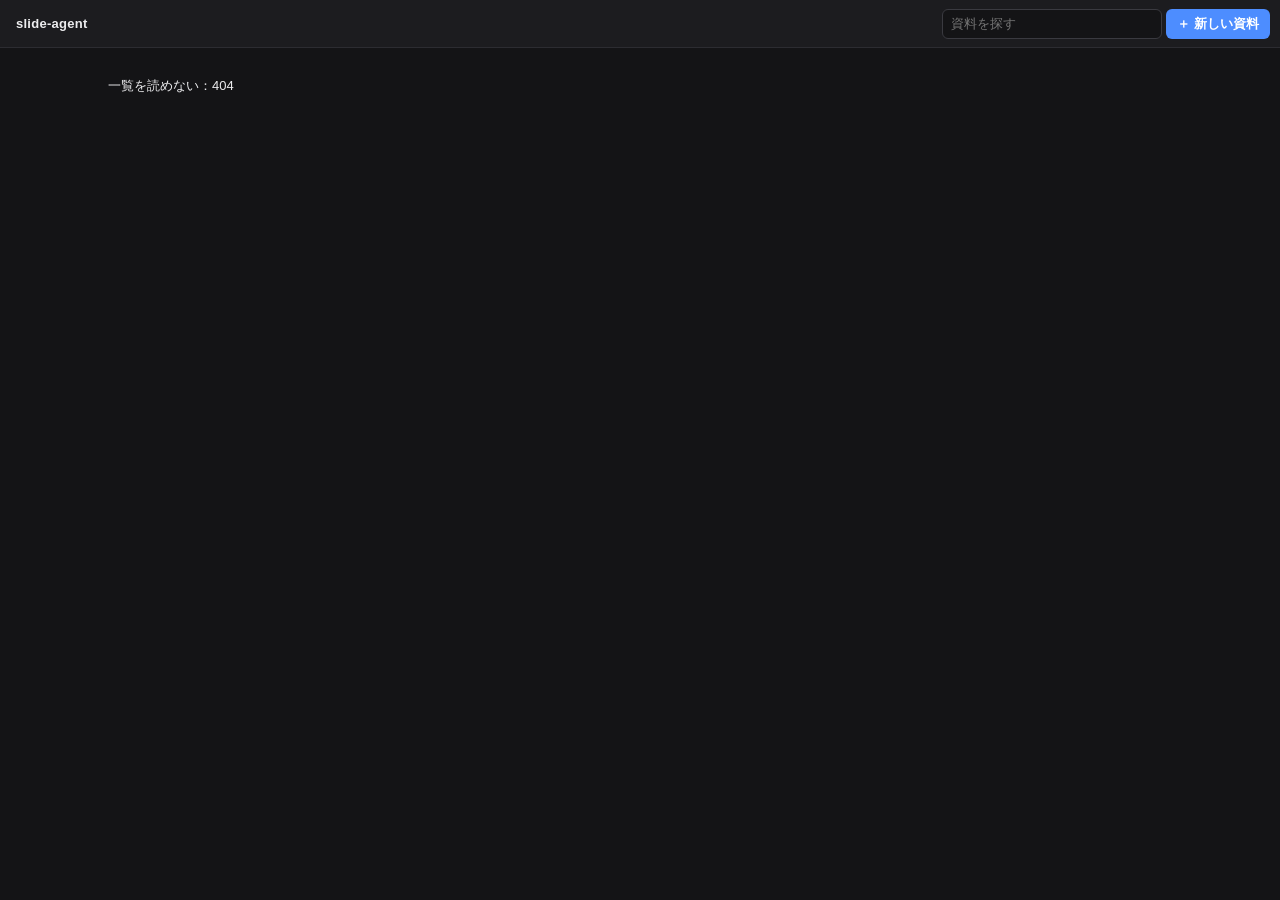
==== editor/index.html @ ec742660 "編集画面を作り直し：上に道具の帯・資料の一覧はホーム画面・右パネルは選んだものだけ - 上の帯：スライド（レイアウトを選んで追加）・挿入・一覧・表示倍率・チェック・発表・書き出し・その他 - 資料の一" ====
<!doctype html>
<html lang="ja">
<head>
<meta charset="utf-8">
<meta name="viewport" content="width=device-width, initial-scale=1">
<title>slide-agent</title>
<link rel="stylesheet" href="/editor/app.css">
</head>
<body class="mode-home">

<!-- 上の帯：左＝資料名と保存状態／中＝編集の道具／右＝確かめる・見せる・書き出す -->
<header id="top">
  <button id="homeBtn" class="brand" title="資料の一覧（⌘O）">slide-agent</button>
  <div class="doc-title doc-only">
    <span id="deckFolder" class="folder"></span>
    <span id="deckName"></span>
    <span id="status" class="status"></span>
  </div>

  <div class="tools doc-only">
    <button id="undoBtn" class="icon" title="元に戻す（⌘Z）" disabled>
      <svg viewBox="0 0 20 20" width="17" height="17"><path d="M7.5 5 3.5 9l4 4M4 9h7.5a4.5 4.5 0 0 1 0 9H9" fill="none" stroke="currentColor" stroke-width="1.6" stroke-linecap="round" stroke-linejoin="round"/></svg>
    </button>
    <button id="redoBtn" class="icon" title="やり直し（⇧⌘Z）" disabled>
      <svg viewBox="0 0 20 20" width="17" height="17"><path d="m12.5 5 4 4-4 4M16 9H8.5a4.5 4.5 0 0 0 0 9H11" fill="none" stroke="currentColor" stroke-width="1.6" stroke-linecap="round" stroke-linejoin="round"/></svg>
    </button>
    <span class="vsep"></span>
    <button id="addSlideBtn" class="tool" data-menu-anchor title="レイアウトを選んでスライドを足す">
      <svg viewBox="0 0 20 20" width="16" height="16"><rect x="2.5" y="4.5" width="15" height="11" rx="1.5" fill="none" stroke="currentColor" stroke-width="1.5"/><path d="M10 7.5v5M7.5 10h5" stroke="currentColor" stroke-width="1.5" stroke-linecap="round"/></svg>
      スライド<span class="caret">▾</span>
    </button>
    <button id="insertBtn" class="tool" data-menu-anchor title="文字・カード・画像などを足す">
      <svg viewBox="0 0 20 20" width="16" height="16"><path d="M10 4v12M4 10h12" stroke="currentColor" stroke-width="1.6" stroke-linecap="round"/></svg>
      挿入<span class="caret">▾</span>
    </button>
    <span class="vsep"></span>
    <button id="viewBtn" class="tool" title="スライド一覧で全体を見る・並べ替える（⌘G）">
      <svg viewBox="0 0 20 20" width="16" height="16"><g fill="none" stroke="currentColor" stroke-width="1.5"><rect x="2.5" y="3.5" width="6.5" height="5.5" rx="1"/><rect x="11" y="3.5" width="6.5" height="5.5" rx="1"/><rect x="2.5" y="11" width="6.5" height="5.5" rx="1"/><rect x="11" y="11" width="6.5" height="5.5" rx="1"/></g></svg>
      一覧
    </button>
    <button id="zoomBtn" class="tool zoom" data-menu-anchor title="表示の大きさ"><span id="zoomLabel">100%</span><span class="caret">▾</span></button>
  </div>

  <div class="grow"></div>

  <div class="tools doc-only">
    <button id="checkBtn" class="tool" title="はみ出し・画像切れ・小さい文字などを調べる">
      チェック<span id="checkBadge" class="badge" hidden></span>
    </button>
    <button id="presentBtn" class="tool" title="このスライドから発表（⌘Enter）／最初から（⇧⌘Enter）">
      <svg viewBox="0 0 20 20" width="14" height="14"><path d="M6 4.5v11l9-5.5z" fill="currentColor"/></svg>
      発表
    </button>
    <button id="exportBtn" class="tool primary" data-menu-anchor>書き出し<span class="caret">▾</span></button>
    <button id="moreBtn" class="icon" data-menu-anchor title="その他">
      <svg viewBox="0 0 20 20" width="18" height="18"><g fill="currentColor"><circle cx="4.5" cy="10" r="1.5"/><circle cx="10" cy="10" r="1.5"/><circle cx="15.5" cy="10" r="1.5"/></g></svg>
    </button>
  </div>
  <div class="tools home-only">
    <input id="homeSearch" type="search" placeholder="資料を探す" autocomplete="off">
    <button id="newDeckBtn" class="tool primary">＋ 新しい資料</button>
  </div>
</header>

<!-- ホーム：資料の一覧 -->
<main id="home">
  <div id="homeBody"></div>
</main>

<!-- 編集画面 -->
<main id="main" hidden>
  <section id="slidesPane" aria-label="スライド">
    <div class="pane-head"><span id="slideCount"></span></div>
    <div id="thumbs" tabindex="0"></div>
  </section>

  <section id="center">
    <div class="crumbs-row">
      <div id="crumbs" class="crumbs"></div>
      <button id="notesToggle" class="ghost small" title="発表者ノートを出す・隠す">ノート</button>
    </div>
    <div id="stage"><div id="frameWrap"><iframe id="frame" title="スライド"></iframe></div></div>
    <div id="notesPane">
      <textarea id="notes" placeholder="このスライドで話すこと（PDF には出ない。PPTX ではノートになる。発表中は N で見られる）"></textarea>
    </div>
  </section>

  <section id="sorter" aria-label="スライド一覧"></section>

  <section id="inspector" aria-label="書式"></section>
</main>

<!-- 発表 -->
<div id="present" hidden>
  <div class="p-main" id="pMain"><div class="p-box" id="pCurBox"><iframe id="pCur" tabindex="-1"></iframe></div></div>
  <div class="p-side">
    <div class="p-label">次のスライド</div>
    <div class="p-next" id="pNextWrap"><div class="p-box" id="pNextBox"><iframe id="pNext" tabindex="-1"></iframe></div><div class="p-end" id="pEnd">おわり</div></div>
    <div class="p-meta"><span id="pCount"></span><span id="pTimer">00:00</span><span id="pClock"></span></div>
    <div class="p-label">ノート</div>
    <div class="p-notes" id="pNotes"></div>
  </div>
  <div class="p-black" id="pBlack"></div>
  <div class="p-hint" id="pHint">← → で移動 ・ N で発表者表示 ・ B で黒い画面 ・ Esc で終わる</div>
</div>

<dialog id="dlg"></dialog>
<input id="filePick" type="file" accept="image/png,image/jpeg,image/gif,image/webp,image/svg+xml" hidden>
<div id="banner" hidden></div>
<div id="toast"></div>

<script type="module" src="/editor/app.js"></script>
</body>
</html>
---- editor/app.css ----
/* slide-agent 編集画面。資料が一番目立つように、画面側は濃いニュートラルグレーで控えめに。 */
:root {
  --bg: #141416;
  --panel: #1c1c1f;
  --panel2: #252529;
  --hover: #2e2e33;
  --line: #2c2c31;
  --line2: #3a3a40;
  --text: #ececee;
  --sub: #a1a1a8;
  --faint: #6e6e76;
  --blue: #4d8dff;
  --blue-soft: rgba(77, 141, 255, .15);
  --blue-text: #cfe0ff;
  --green: #3fb27f;
  --amber: #e2a43b;
  --red: #e5534b;
  --radius: 8px;
  color-scheme: dark;
}
* { box-sizing: border-box; }
[hidden] { display: none !important; }
html, body { height: 100%; }
body {
  margin: 0; background: var(--bg); color: var(--text);
  font: 13px/1.5 -apple-system, BlinkMacSystemFont, "Hiragino Sans", "Helvetica Neue", sans-serif;
  display: flex; flex-direction: column; overflow: hidden;
  -webkit-font-smoothing: antialiased;
}
button, input, textarea, select { font: inherit; color: inherit; }
button {
  background: var(--panel2); border: 1px solid var(--line2); border-radius: 6px;
  padding: 5px 10px; cursor: pointer; transition: background .12s, border-color .12s, color .12s;
}
button:hover:not(:disabled) { background: var(--hover); border-color: #4a4a52; }
button:disabled { opacity: .38; cursor: default; }
button.icon { width: 30px; height: 30px; padding: 0; display: inline-grid; place-items: center; background: none; border-color: transparent; color: var(--sub); }
button.icon:hover:not(:disabled) { background: var(--panel2); border-color: transparent; color: var(--text); }
button.small { font-size: 12px; padding: 3px 8px; }
button.ghost { background: none; border-color: transparent; color: var(--sub); }
button.ghost:hover:not(:disabled) { background: var(--panel2); color: var(--text); border-color: transparent; }
button.primary { background: var(--blue); border-color: var(--blue); color: #fff; font-weight: 600; }
button.primary:hover:not(:disabled) { background: #659dff; border-color: #659dff; }
button.danger:hover:not(:disabled) { color: #ffb3ae; border-color: #7a3631; background: #3a2222; }
button.on { background: var(--blue-soft); border-color: var(--blue); color: var(--blue-text); }
input, textarea, select {
  background: var(--bg); border: 1px solid var(--line2); border-radius: 6px; padding: 6px 8px; outline: none;
}
input:focus, textarea:focus, select:focus { border-color: var(--blue); }
kbd { font-family: inherit; font-size: 11px; background: var(--panel2); border: 1px solid var(--line2); border-radius: 4px; padding: 0 5px; color: var(--sub); }

/* ---- 上の帯 ---- */
#top {
  height: 48px; flex: none; display: flex; align-items: center; gap: 10px; padding: 0 10px 0 8px;
  border-bottom: 1px solid var(--line); background: var(--panel); position: relative; z-index: 20;
}
.brand { background: none; border: none; font-weight: 700; letter-spacing: .02em; padding: 6px 8px; color: var(--text); }
.brand:hover:not(:disabled) { background: var(--panel2); border: none; }
.doc-title { display: flex; align-items: baseline; gap: 6px; min-width: 0; max-width: 34vw; }
.doc-title .folder { color: var(--faint); white-space: nowrap; overflow: hidden; text-overflow: ellipsis; flex: 0 1 auto; }
.doc-title .folder:not(:empty)::after { content: " /"; }
#deckName { font-weight: 600; font-size: 14px; white-space: nowrap; overflow: hidden; text-overflow: ellipsis; }
.status { font-size: 12px; color: var(--faint); white-space: nowrap; margin-left: 6px; }
.status::before { content: "●"; margin-right: 4px; font-size: 8px; vertical-align: 1px; }
.status.saved::before { color: var(--green); }
.status.dirty::before { color: var(--amber); }
.status.saving::before { color: var(--blue); }
.status.error { color: #ffb3ae; }
.status.error::before { color: var(--red); }
.status:empty::before { content: none; }
.grow { flex: 1; }
.tools { display: flex; align-items: center; gap: 4px; }
.vsep { width: 1px; height: 20px; background: var(--line2); margin: 0 4px; }
button.tool { display: inline-flex; align-items: center; gap: 6px; height: 30px; padding: 0 10px; background: none; border-color: transparent; color: var(--sub); }
button.tool:hover:not(:disabled), button.tool.open { background: var(--panel2); color: var(--text); border-color: transparent; }
button.tool.primary { background: var(--blue); color: #fff; }
button.tool.primary:hover:not(:disabled), button.tool.primary.open { background: #659dff; color: #fff; }
button.tool.on { background: var(--blue-soft); color: var(--blue-text); }
.caret { font-size: 9px; opacity: .7; margin-left: -1px; }
.zoom { font-variant-numeric: tabular-nums; min-width: 66px; justify-content: space-between; }
.badge { min-width: 18px; height: 18px; border-radius: 9px; padding: 0 5px; font-size: 11px; font-weight: 700; display: inline-grid; place-items: center; background: var(--green); color: #08130e; }
.badge.warn { background: var(--amber); color: #1e1606; }
.badge.err { background: var(--red); color: #fff; }
#homeSearch { width: 220px; height: 30px; }

body.mode-home .doc-only { display: none !important; }
body:not(.mode-home) .home-only { display: none !important; }

/* ---- メニュー（上の帯・右クリック） ---- */
.menu {
  position: fixed; z-index: 60; min-width: 200px; max-height: calc(100vh - 70px); overflow: auto;
  background: #222226; border: 1px solid var(--line2); border-radius: 10px; padding: 5px;
  box-shadow: 0 14px 40px rgba(0,0,0,.5);
}
.menu-item {
  display: flex; align-items: center; gap: 18px; width: 100%; text-align: left;
  background: none; border: none; border-radius: 6px; padding: 6px 10px; color: var(--text);
}
.menu-item:hover:not(:disabled) { background: var(--blue); border: none; color: #fff; }
.menu-item.on::before { content: "✓"; margin-left: -4px; width: 10px; }
.mi-label { flex: 1; }
.mi-hint { color: var(--faint); font-size: 12px; }
.menu-item:hover .mi-hint { color: rgba(255,255,255,.8); }
.menu-sep { height: 1px; background: var(--line2); margin: 5px 4px; }
.menu-head { font-size: 11px; color: var(--faint); padding: 6px 10px 3px; letter-spacing: .06em; }
.menu.layouts { display: grid; grid-template-columns: repeat(3, 156px); gap: 6px; padding: 10px; }
.menu.layouts .menu-head { grid-column: 1 / -1; padding: 0 2px 2px; }
.layout-item { background: none; border: 1px solid transparent; border-radius: 8px; padding: 5px; display: flex; flex-direction: column; gap: 5px; align-items: stretch; color: var(--sub); font-size: 12px; }
.layout-item:hover { background: var(--panel2) !important; border-color: var(--blue) !important; color: var(--text); }
.layout-item .lt { width: 144px; height: 81px; border-radius: 4px; overflow: hidden; position: relative; outline: 1px solid var(--line2); background: #fff; }
.layout-item .lt iframe { width: 1280px; height: 720px; border: 0; transform: scale(.1125); transform-origin: 0 0; pointer-events: none; }

/* ---- ホーム ---- */
#home { flex: 1; overflow: auto; }
#homeBody { max-width: 1120px; margin: 0 auto; padding: 28px 28px 60px; }
.home-sec { margin-bottom: 30px; }
.home-sec h3 { font-size: 13px; font-weight: 600; color: var(--sub); margin: 0 0 12px; letter-spacing: .04em; }
.home-grid { display: grid; grid-template-columns: repeat(auto-fill, minmax(220px, 1fr)); gap: 18px; }
.deck-card { display: flex; flex-direction: column; gap: 8px; background: none; border: none; padding: 0; text-align: left; border-radius: 10px; }
.deck-card:hover:not(:disabled) { background: none; border: none; }
.deck-card .dthumb { aspect-ratio: 16 / 9; border-radius: 8px; overflow: hidden; position: relative; background: var(--panel2); outline: 1px solid var(--line2); transition: outline-color .12s, transform .12s; }
.deck-card:hover .dthumb { outline: 2px solid var(--blue); }
.deck-card .dthumb iframe { position: absolute; left: 0; top: 0; width: 1280px; height: 720px; border: 0; transform-origin: 0 0; pointer-events: none; opacity: 0; transition: opacity .2s; }
.deck-card .dthumb iframe.ready { opacity: 1; }
.deck-card .dname { font-weight: 600; white-space: nowrap; overflow: hidden; text-overflow: ellipsis; padding: 0 2px; }
.deck-card .dmeta { color: var(--faint); font-size: 12px; margin-top: -6px; padding: 0 2px; }
.home-empty { text-align: center; color: var(--sub); padding: 80px 0; }
.home-empty p { margin: 0 0 14px; }

/* ---- メイン ---- */
#main { flex: 1; min-height: 0; display: grid; grid-template-columns: 188px 1fr 268px; }
#main[hidden] { display: none; }
body.view-grid #main { grid-template-columns: 1fr; }
body.view-grid #slidesPane, body.view-grid #center, body.view-grid #inspector { display: none; }
body:not(.view-grid) #sorter { display: none; }
body.view-grid #zoomBtn { visibility: hidden; }

#slidesPane { border-right: 1px solid var(--line); display: flex; flex-direction: column; min-height: 0; background: var(--panel); }
.pane-head { display: flex; align-items: center; justify-content: space-between; padding: 9px 12px 5px; color: var(--faint); font-size: 12px; }
#thumbs { flex: 1; overflow: auto; padding: 4px 10px 16px 4px; display: flex; flex-direction: column; gap: 10px; outline: none; }
.thumb { display: flex; gap: 5px; align-items: flex-start; cursor: pointer; }
.thumb .num { width: 18px; text-align: right; color: var(--faint); font-size: 11px; padding-top: 2px; font-variant-numeric: tabular-nums; flex: none; }
.thumb .box {
  width: 152px; height: 85.5px; border-radius: 4px; overflow: hidden; position: relative; flex: none;
  outline: 1px solid var(--line2); background: #fff;
}
.thumb .box iframe { width: 1280px; height: 720px; border: 0; transform: scale(.11875); transform-origin: 0 0; pointer-events: none; }
.thumb:hover .box { outline-color: #5a5a62; }
.thumb.current .box { outline: 2px solid var(--blue); }
#thumbs:focus .thumb.current .box { outline: 3px solid var(--blue); }
.thumb.current .num { color: var(--blue); font-weight: 700; }
.thumb.drop-before .box { box-shadow: 0 -6px 0 -3px var(--blue); }
.thumb.drop-after .box { box-shadow: 0 6px 0 -3px var(--blue); }
.thumb.dragging { opacity: .35; }
.thumb .dot { position: absolute; right: 4px; top: 4px; width: 9px; height: 9px; border-radius: 50%; box-shadow: 0 0 0 2px #fff; }
.thumb .dot.err { background: var(--red); }
.thumb .dot.warn { background: var(--amber); }

/* 一覧表示 */
#sorter { overflow: auto; padding: 24px 28px 60px; display: grid; grid-template-columns: repeat(auto-fill, 250px); gap: 22px 18px; align-content: start; justify-content: center; }
#sorter .thumb { flex-direction: column-reverse; gap: 6px; align-items: center; }
#sorter .thumb .box { width: 240px; height: 135px; }
#sorter .thumb .box iframe { transform: scale(.1875); }
#sorter .thumb .num { width: auto; padding: 0; }
#sorter .thumb.drop-before .box { box-shadow: -7px 0 0 -3px var(--blue); }
#sorter .thumb.drop-after .box { box-shadow: 7px 0 0 -3px var(--blue); }

#center { display: flex; flex-direction: column; min-width: 0; min-height: 0; }
.crumbs-row { height: 34px; flex: none; display: flex; align-items: center; padding: 0 8px 0 10px; gap: 8px; }
.crumbs { flex: 1; display: flex; align-items: center; gap: 2px; color: var(--faint); font-size: 12px; overflow: hidden; white-space: nowrap; min-width: 0; }
.crumbs button { background: none; border: none; padding: 2px 6px; color: var(--sub); border-radius: 4px; }
.crumbs button:hover { background: var(--panel2); color: var(--text); }
.crumbs button.last { color: var(--blue-text); background: var(--blue-soft); }
.crumbs .sep { color: var(--faint); }
.crumbs .hint { color: var(--faint); padding-left: 4px; }
#notesToggle.on { color: var(--blue-text); }
#stage { flex: 1; min-height: 0; display: flex; overflow: auto; padding: 8px 24px 24px; }
#frameWrap { position: relative; margin: auto; flex: none; box-shadow: 0 10px 40px rgba(0,0,0,.5); background: #fff; }
#stage.drop #frameWrap { outline: 3px dashed var(--blue); outline-offset: 6px; }
#frame { position: absolute; left: 0; top: 0; width: 1280px; height: 720px; border: 0; transform-origin: 0 0; background: transparent; }
#notesPane { flex: none; padding: 0 14px 12px; }
#notes { width: 100%; height: 72px; resize: vertical; display: block; background: var(--panel); }
body.notes-off #notesPane { display: none; }

/* ---- 右パネル（選んだものに合わせて中身が変わる） ---- */
#inspector { border-left: 1px solid var(--line); background: var(--panel); overflow: auto; padding-bottom: 24px; }
.ins-head { padding: 14px 14px 10px; border-bottom: 1px solid var(--line); }
.ins-title { font-size: 14px; font-weight: 600; display: flex; align-items: baseline; justify-content: space-between; gap: 8px; }
.ins-title .what { font-size: 12px; color: var(--faint); font-weight: 400; }
.ins-actions { display: flex; gap: 4px; margin-top: 10px; }
.ins-actions button { flex: 1; font-size: 12px; padding: 4px 0; }
.sec { padding: 13px 14px 6px; border-bottom: 1px solid var(--line); }
.sec h4 { margin: 0 0 10px; font-size: 11px; font-weight: 600; letter-spacing: .08em; color: var(--faint); }
.field { display: grid; grid-template-columns: 50px 1fr; align-items: center; gap: 8px; margin-bottom: 10px; }
.field > label { color: var(--sub); font-size: 12px; }
.swatches { display: flex; flex-wrap: wrap; gap: 5px; align-items: center; }
.sw { width: 20px; height: 20px; border-radius: 50%; padding: 0; border: 1px solid rgba(255,255,255,.2); }
.sw:hover:not(:disabled) { border-color: #fff; }
.sw.on { outline: 2px solid var(--blue); outline-offset: 2px; }
.sw.clear { background: none; border-style: dashed; color: var(--faint); font-size: 11px; line-height: 1; }
.seg { display: inline-flex; border: 1px solid var(--line2); border-radius: 6px; overflow: hidden; }
.seg button { border: none; border-radius: 0; background: none; padding: 4px 10px; font-size: 12px; color: var(--sub); }
.seg button + button { border-left: 1px solid var(--line2); }
.seg button.on { background: var(--blue-soft); color: var(--blue-text); }
.num-in { display: flex; gap: 4px; align-items: center; }
.num-in input { width: 56px; text-align: right; padding: 4px 6px; }
.num-in button { width: 26px; height: 26px; padding: 0; }
.link { background: none; border: none; color: var(--faint); font-size: 11px; padding: 2px 4px; }
.link:hover:not(:disabled) { color: var(--text); background: none; border: none; }
.fmt { display: flex; gap: 6px; margin-bottom: 8px; }
.fmt button { flex: 1; }
.fmt b { font-weight: 800; }
.muted-note { color: var(--faint); font-size: 12px; margin: 0 0 10px; line-height: 1.7; }
.issues { list-style: none; margin: 0 0 10px; padding: 0; display: flex; flex-direction: column; gap: 6px; }
.issues li { font-size: 12px; line-height: 1.5; padding-left: 16px; position: relative; color: var(--sub); }
.issues li::before { position: absolute; left: 0; top: 0; }
.issues li.error::before { content: "✖"; color: var(--red); }
.issues li.warn::before { content: "△"; color: var(--amber); }
.issues .where { color: var(--faint); display: block; word-break: break-all; }

/* チェック結果（メニューの中） */
.check-pop { width: 380px; padding: 6px; }
.check-pop .menu-head { display: flex; justify-content: space-between; }
.check-item { display: block; width: 100%; text-align: left; background: none; border: none; border-radius: 6px; padding: 6px 8px 6px 26px; position: relative; color: var(--text); }
.check-item:hover:not(:disabled) { background: var(--panel2); border: none; }
.check-item::before { position: absolute; left: 8px; top: 6px; }
.check-item.error::before { content: "✖"; color: var(--red); }
.check-item.warn::before { content: "△"; color: var(--amber); }
.check-item .where { display: block; color: var(--faint); font-size: 12px; word-break: break-all; }
.check-ok { padding: 14px 10px; color: var(--sub); }

/* ---- ダイアログ ---- */
dialog {
  background: var(--panel); color: var(--text); border: 1px solid var(--line2); border-radius: 12px; padding: 0;
  width: min(560px, 92vw); box-shadow: 0 20px 60px rgba(0,0,0,.6);
}
dialog.wide { width: min(860px, 94vw); }
dialog::backdrop { background: rgba(0,0,0,.45); }
.dlg-head { padding: 16px 18px 4px; font-size: 15px; font-weight: 600; }
.dlg-sub { padding: 0 18px; color: var(--faint); font-size: 12px; margin: 4px 0 0; line-height: 1.6; }
.dlg-body { padding: 14px 18px; max-height: 66vh; overflow: auto; }
.dlg-foot { padding: 12px 18px 16px; display: flex; justify-content: flex-end; gap: 8px; border-top: 1px solid var(--line); }
.dlg-body textarea.code { width: 100%; height: 50vh; font: 12px/1.6 ui-monospace, Menlo, monospace; resize: vertical; tab-size: 2; }
.dlg-body .form { display: grid; grid-template-columns: 80px 1fr; gap: 10px; align-items: center; }
.dlg-err { color: #ffb3ae; font-size: 12px; margin-right: auto; align-self: center; }
.var-row { display: grid; grid-template-columns: 26px 1fr 96px; gap: 10px; align-items: center; margin-bottom: 8px; }
.var-row input[type=color] { width: 26px; height: 26px; padding: 0; border: 1px solid rgba(255,255,255,.2); border-radius: 50%; overflow: hidden; background: none; cursor: pointer; }
.var-row input[type=color]::-webkit-color-swatch-wrapper { padding: 0; }
.var-row input[type=color]::-webkit-color-swatch { border: none; border-radius: 50%; }
.var-row .vname { font-size: 13px; }
.var-row .vname small { color: var(--faint); margin-left: 6px; font-family: ui-monospace, Menlo, monospace; font-size: 11px; }
.var-row input[type=text] { font-family: ui-monospace, Menlo, monospace; font-size: 12px; padding: 4px 6px; }
.keys { display: grid; grid-template-columns: 1fr 1fr; gap: 4px 28px; }
.keys h5 { grid-column: 1 / -1; margin: 12px 0 4px; font-size: 11px; color: var(--faint); letter-spacing: .08em; }
.keys h5:first-child { margin-top: 0; }
.keys div { display: flex; justify-content: space-between; gap: 10px; padding: 3px 0; border-bottom: 1px solid var(--line); }
.keys div span:last-child { color: var(--sub); white-space: nowrap; }

/* ---- 発表 ---- */
#present { position: fixed; inset: 0; z-index: 100; background: #000; display: grid; grid-template-columns: 1fr; cursor: none; }
#present.presenter { grid-template-columns: 1fr 360px; background: #111; cursor: default; }
.p-main { position: relative; display: grid; place-items: center; overflow: hidden; }
#present.presenter .p-main { padding: 28px; }
.p-box { position: relative; overflow: hidden; background: #000; }
.p-box iframe { position: absolute; left: 0; top: 0; width: 1280px; height: 720px; border: 0; transform-origin: 0 0; pointer-events: none; }
.p-side { display: none; }
#present.presenter .p-side { display: flex; flex-direction: column; gap: 10px; padding: 28px 28px 28px 0; min-height: 0; color: #ddd; }
.p-label { font-size: 11px; color: #888; letter-spacing: .08em; }
.p-next { position: relative; width: 332px; height: 186.75px; background: #000; outline: 1px solid #333; }
.p-end { position: absolute; inset: 0; display: grid; place-items: center; color: #777; }
.p-meta { display: flex; justify-content: space-between; font-variant-numeric: tabular-nums; font-size: 15px; padding: 6px 0 10px; border-bottom: 1px solid #2a2a2a; }
#pTimer { font-size: 22px; font-weight: 600; color: #fff; }
.p-notes { flex: 1; overflow: auto; font-size: 18px; line-height: 1.7; white-space: pre-wrap; color: #eee; }
.p-notes:empty::before { content: "（ノートなし）"; color: #666; }
.p-black { position: absolute; inset: 0; background: #000; display: none; z-index: 2; }
#present.black .p-black { display: block; }
.p-hint { position: absolute; left: 50%; bottom: 18px; transform: translateX(-50%); background: rgba(30,30,30,.85); color: #ddd; padding: 7px 14px; border-radius: 8px; font-size: 12px; transition: opacity .6s; z-index: 3; pointer-events: none; }
.p-hint.gone { opacity: 0; }

/* ---- お知らせ ---- */
#banner {
  position: fixed; z-index: 40; top: 58px; left: 50%; transform: translateX(-50%);
  background: #2b2416; border: 1px solid #6b5426; color: #f3dfb4; border-radius: 10px;
  padding: 10px 12px 10px 16px; display: flex; gap: 10px; align-items: center; box-shadow: 0 10px 30px rgba(0,0,0,.4);
}
#banner[hidden] { display: none; }
#toast {
  position: fixed; z-index: 50; bottom: 22px; left: 50%; transform: translate(-50%, 20px);
  background: #2c2c31; border: 1px solid var(--line2); border-radius: 10px; padding: 9px 14px;
  display: flex; align-items: center; gap: 10px; box-shadow: 0 10px 30px rgba(0,0,0,.4);
  opacity: 0; pointer-events: none; transition: opacity .2s, transform .2s; max-width: 80vw;
}
#toast.show { opacity: 1; transform: translate(-50%, 0); pointer-events: auto; }
#toast .sub { color: var(--faint); font-size: 12px; }
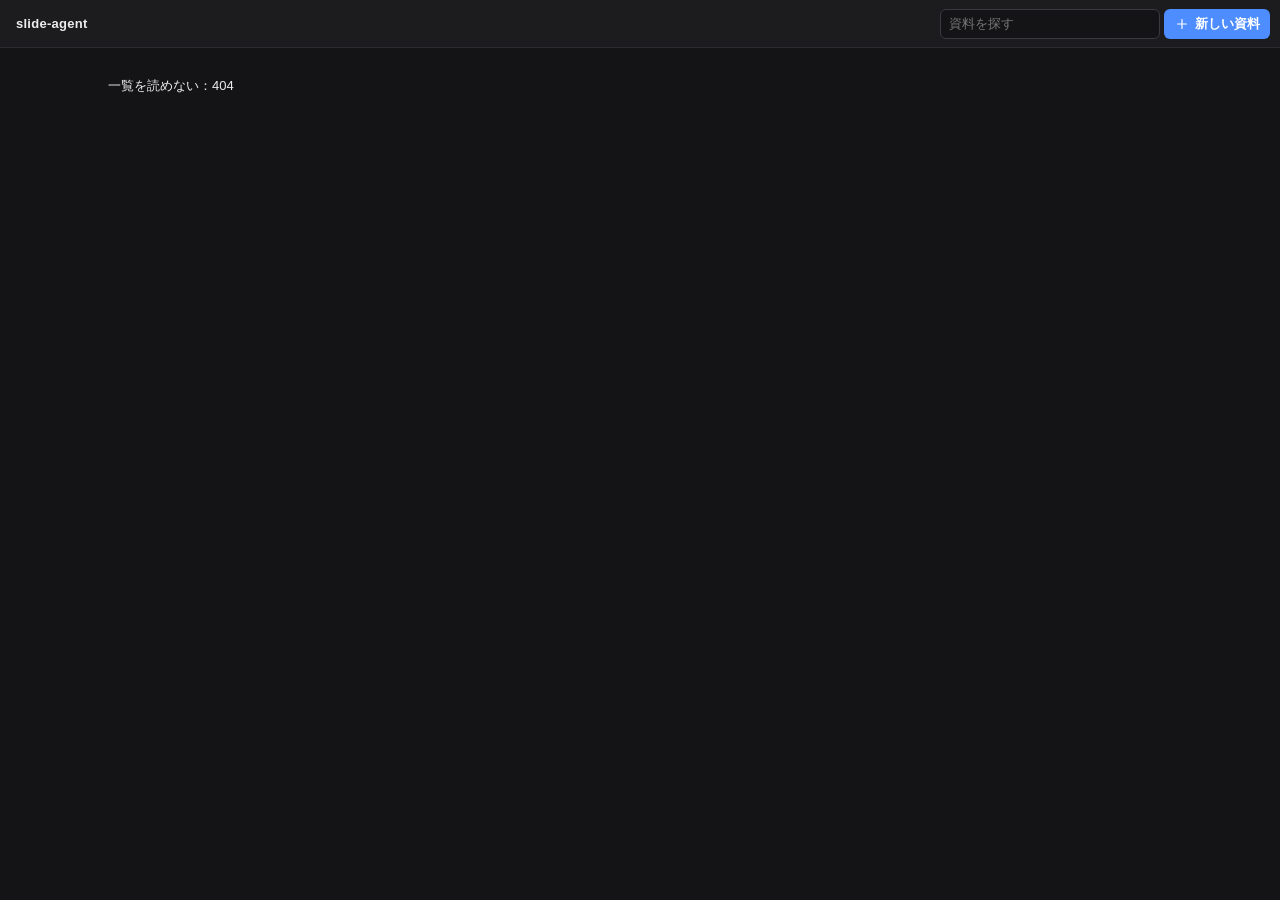
==== commit 864f38ea: "編集画面を整理：スライド操作を左の列、部品の操作を右パネルに集める - 左の列の上に「3 / 7・＋・複製・削除」だけを置く（＋はレイアウトを選ぶ） - 上の帯の「スライド▾」「挿入▾」を「文字▾・カ" ====
--- a/editor/index.html
+++ b/editor/index.html
@@ -8,57 +8,40 @@
 </head>
 <body class="mode-home">
 
-<!-- 上の帯：左＝資料名と保存状態／中＝編集の道具／右＝確かめる・見せる・書き出す -->
+<!-- 上の帯：左＝資料名と保存状態／中央＝編集の道具／右＝確かめる・見せる・書き出す。アイコンは app.js の ICONS から入る -->
 <header id="top">
-  <button id="homeBtn" class="brand" title="資料の一覧（⌘O）">slide-agent</button>
-  <div class="doc-title doc-only">
-    <span id="deckFolder" class="folder"></span>
-    <span id="deckName"></span>
-    <span id="status" class="status"></span>
+  <div class="top-left">
+    <button id="homeBtn" class="brand" title="資料の一覧（⌘O）">slide-agent</button>
+    <div class="doc-title doc-only">
+      <span id="deckFolder" class="folder"></span>
+      <span id="deckName"></span>
+      <span id="status" class="status"></span>
+    </div>
   </div>
 
-  <div class="tools doc-only">
-    <button id="undoBtn" class="icon" title="元に戻す（⌘Z）" disabled>
-      <svg viewBox="0 0 20 20" width="17" height="17"><path d="M7.5 5 3.5 9l4 4M4 9h7.5a4.5 4.5 0 0 1 0 9H9" fill="none" stroke="currentColor" stroke-width="1.6" stroke-linecap="round" stroke-linejoin="round"/></svg>
-    </button>
-    <button id="redoBtn" class="icon" title="やり直し（⇧⌘Z）" disabled>
-      <svg viewBox="0 0 20 20" width="17" height="17"><path d="m12.5 5 4 4-4 4M16 9H8.5a4.5 4.5 0 0 0 0 9H11" fill="none" stroke="currentColor" stroke-width="1.6" stroke-linecap="round" stroke-linejoin="round"/></svg>
-    </button>
+  <div class="tools top-center doc-only">
+    <button id="undoBtn" class="icon" data-icon="undo" title="元に戻す（⌘Z）" disabled></button>
+    <button id="redoBtn" class="icon" data-icon="redo" title="やり直し（⇧⌘Z）" disabled></button>
     <span class="vsep"></span>
-    <button id="addSlideBtn" class="tool" data-menu-anchor title="レイアウトを選んでスライドを足す">
-      <svg viewBox="0 0 20 20" width="16" height="16"><rect x="2.5" y="4.5" width="15" height="11" rx="1.5" fill="none" stroke="currentColor" stroke-width="1.5"/><path d="M10 7.5v5M7.5 10h5" stroke="currentColor" stroke-width="1.5" stroke-linecap="round"/></svg>
-      スライド<span class="caret">▾</span>
-    </button>
-    <button id="insertBtn" class="tool" data-menu-anchor title="文字・カード・画像などを足す">
-      <svg viewBox="0 0 20 20" width="16" height="16"><path d="M10 4v12M4 10h12" stroke="currentColor" stroke-width="1.6" stroke-linecap="round"/></svg>
-      挿入<span class="caret">▾</span>
-    </button>
+    <button id="textBtn" class="tool has-menu" data-icon="text" title="見出し・本文・箇条書きなどを足す">文字</button>
+    <button id="blockBtn" class="tool has-menu" data-icon="card" title="カード・数字などを足す">カード</button>
+    <button id="imageBtn" class="tool" data-icon="image" title="画像を足す（ドラッグ・⌘V でも置ける）">画像</button>
     <span class="vsep"></span>
-    <button id="viewBtn" class="tool" title="スライド一覧で全体を見る・並べ替える（⌘G）">
-      <svg viewBox="0 0 20 20" width="16" height="16"><g fill="none" stroke="currentColor" stroke-width="1.5"><rect x="2.5" y="3.5" width="6.5" height="5.5" rx="1"/><rect x="11" y="3.5" width="6.5" height="5.5" rx="1"/><rect x="2.5" y="11" width="6.5" height="5.5" rx="1"/><rect x="11" y="11" width="6.5" height="5.5" rx="1"/></g></svg>
-      一覧
-    </button>
-    <button id="zoomBtn" class="tool zoom" data-menu-anchor title="表示の大きさ"><span id="zoomLabel">100%</span><span class="caret">▾</span></button>
+    <button id="viewBtn" class="tool" data-icon="grid" title="スライド一覧で全体を見る・並べ替える（⌘G）">一覧</button>
+    <button id="zoomBtn" class="tool zoom has-menu" title="表示の大きさ"><span id="zoomLabel">100%</span></button>
   </div>
 
-  <div class="grow"></div>
-
-  <div class="tools doc-only">
-    <button id="checkBtn" class="tool" title="はみ出し・画像切れ・小さい文字などを調べる">
-      チェック<span id="checkBadge" class="badge" hidden></span>
-    </button>
-    <button id="presentBtn" class="tool" title="このスライドから発表（⌘Enter）／最初から（⇧⌘Enter）">
-      <svg viewBox="0 0 20 20" width="14" height="14"><path d="M6 4.5v11l9-5.5z" fill="currentColor"/></svg>
-      発表
-    </button>
-    <button id="exportBtn" class="tool primary" data-menu-anchor>書き出し<span class="caret">▾</span></button>
-    <button id="moreBtn" class="icon" data-menu-anchor title="その他">
-      <svg viewBox="0 0 20 20" width="18" height="18"><g fill="currentColor"><circle cx="4.5" cy="10" r="1.5"/><circle cx="10" cy="10" r="1.5"/><circle cx="15.5" cy="10" r="1.5"/></g></svg>
-    </button>
-  </div>
-  <div class="tools home-only">
-    <input id="homeSearch" type="search" placeholder="資料を探す" autocomplete="off">
-    <button id="newDeckBtn" class="tool primary">＋ 新しい資料</button>
+  <div class="top-right">
+    <div class="tools doc-only">
+      <button id="checkBtn" class="tool" title="はみ出し・画像切れ・小さい文字などを調べる">チェック<span id="checkBadge" class="badge" hidden></span></button>
+      <button id="presentBtn" class="tool" data-icon="play" title="このスライドから発表（⌘Enter）／最初から（⇧⌘Enter）">発表</button>
+      <button id="exportBtn" class="tool primary has-menu">書き出し</button>
+      <button id="moreBtn" class="icon" data-icon="more" title="その他"></button>
+    </div>
+    <div class="tools home-only">
+      <input id="homeSearch" type="search" placeholder="資料を探す" autocomplete="off">
+      <button id="newDeckBtn" class="tool primary" data-icon="plus">新しい資料</button>
+    </div>
   </div>
 </header>
 
@@ -70,18 +53,19 @@
 <!-- 編集画面 -->
 <main id="main" hidden>
   <section id="slidesPane" aria-label="スライド">
-    <div class="pane-head"><span id="slideCount"></span></div>
+    <div class="pane-head">
+      <span id="slideCount"></span>
+      <button id="slideAddBtn" class="icon" data-icon="plus" title="スライドを足す（レイアウトを選ぶ）"></button>
+      <button id="slideDupBtn" class="icon" data-icon="copy" title="このスライドを複製（⌘D）"></button>
+      <button id="slideDelBtn" class="icon" data-icon="trash" title="このスライドを削除（⌫）"></button>
+    </div>
     <div id="thumbs" tabindex="0"></div>
   </section>
 
   <section id="center">
-    <div class="crumbs-row">
-      <div id="crumbs" class="crumbs"></div>
-      <button id="notesToggle" class="ghost small" title="発表者ノートを出す・隠す">ノート</button>
-    </div>
     <div id="stage"><div id="frameWrap"><iframe id="frame" title="スライド"></iframe></div></div>
     <div id="notesPane">
-      <textarea id="notes" placeholder="このスライドで話すこと（PDF には出ない。PPTX ではノートになる。発表中は N で見られる）"></textarea>
+      <textarea id="notes" placeholder="ノート（話すこと。発表者表示と PPTX のノートに出る）"></textarea>
     </div>
   </section>
 
--- a/editor/app.css
+++ b/editor/app.css
@@ -51,12 +51,12 @@
 
 /* ---- 上の帯 ---- */
 #top {
-  height: 48px; flex: none; display: flex; align-items: center; gap: 10px; padding: 0 10px 0 8px;
+  height: 48px; flex: none; display: grid; grid-template-columns: 1fr auto 1fr; align-items: center; gap: 12px; padding: 0 10px 0 8px;
   border-bottom: 1px solid var(--line); background: var(--panel); position: relative; z-index: 20;
 }
 .brand { background: none; border: none; font-weight: 700; letter-spacing: .02em; padding: 6px 8px; color: var(--text); }
 .brand:hover:not(:disabled) { background: var(--panel2); border: none; }
-.doc-title { display: flex; align-items: baseline; gap: 6px; min-width: 0; max-width: 34vw; }
+.doc-title { display: flex; align-items: baseline; gap: 6px; min-width: 0; }
 .doc-title .folder { color: var(--faint); white-space: nowrap; overflow: hidden; text-overflow: ellipsis; flex: 0 1 auto; }
 .doc-title .folder:not(:empty)::after { content: " /"; }
 #deckName { font-weight: 600; font-size: 14px; white-space: nowrap; overflow: hidden; text-overflow: ellipsis; }
@@ -68,16 +68,19 @@
 .status.error { color: #ffb3ae; }
 .status.error::before { color: var(--red); }
 .status:empty::before { content: none; }
-.grow { flex: 1; }
+.top-left { display: flex; align-items: center; gap: 6px; min-width: 0; }
+.top-right { display: flex; justify-content: flex-end; min-width: 0; }
+body.mode-home #top { grid-template-columns: 1fr auto; }
+.ic { flex: none; display: block; }
 .tools { display: flex; align-items: center; gap: 4px; }
 .vsep { width: 1px; height: 20px; background: var(--line2); margin: 0 4px; }
-button.tool { display: inline-flex; align-items: center; gap: 6px; height: 30px; padding: 0 10px; background: none; border-color: transparent; color: var(--sub); }
+button.tool { display: inline-flex; align-items: center; gap: 5px; height: 30px; padding: 0 9px; white-space: nowrap; background: none; border-color: transparent; color: var(--sub); }
 button.tool:hover:not(:disabled), button.tool.open { background: var(--panel2); color: var(--text); border-color: transparent; }
 button.tool.primary { background: var(--blue); color: #fff; }
 button.tool.primary:hover:not(:disabled), button.tool.primary.open { background: #659dff; color: #fff; }
 button.tool.on { background: var(--blue-soft); color: var(--blue-text); }
-.caret { font-size: 9px; opacity: .7; margin-left: -1px; }
-.zoom { font-variant-numeric: tabular-nums; min-width: 66px; justify-content: space-between; }
+.has-menu .ic-caret { opacity: .6; margin: 0 -3px 0 -2px; }
+.zoom { font-variant-numeric: tabular-nums; min-width: 64px; justify-content: space-between; }
 .badge { min-width: 18px; height: 18px; border-radius: 9px; padding: 0 5px; font-size: 11px; font-weight: 700; display: inline-grid; place-items: center; background: var(--green); color: #08130e; }
 .badge.warn { background: var(--amber); color: #1e1606; }
 .badge.err { background: var(--red); color: #fff; }
@@ -128,7 +131,7 @@
 .home-empty p { margin: 0 0 14px; }
 
 /* ---- メイン ---- */
-#main { flex: 1; min-height: 0; display: grid; grid-template-columns: 188px 1fr 268px; }
+#main { flex: 1; min-height: 0; display: grid; grid-template-columns: 192px 1fr 264px; }
 #main[hidden] { display: none; }
 body.view-grid #main { grid-template-columns: 1fr; }
 body.view-grid #slidesPane, body.view-grid #center, body.view-grid #inspector { display: none; }
@@ -136,9 +139,11 @@
 body.view-grid #zoomBtn { visibility: hidden; }
 
 #slidesPane { border-right: 1px solid var(--line); display: flex; flex-direction: column; min-height: 0; background: var(--panel); }
-.pane-head { display: flex; align-items: center; justify-content: space-between; padding: 9px 12px 5px; color: var(--faint); font-size: 12px; }
-#thumbs { flex: 1; overflow: auto; padding: 4px 10px 16px 4px; display: flex; flex-direction: column; gap: 10px; outline: none; }
-.thumb { display: flex; gap: 5px; align-items: flex-start; cursor: pointer; }
+.pane-head { flex: none; height: 45px; display: flex; align-items: center; justify-content: center; gap: 2px; border-bottom: 1px solid var(--line); }
+#slideCount { color: var(--sub); font-size: 12px; font-variant-numeric: tabular-nums; min-width: 46px; text-align: center; margin-right: 4px; }
+.pane-head button.icon { width: 28px; height: 28px; }
+#thumbs { flex: 1; overflow: auto; padding: 12px 12px 16px 6px; display: flex; flex-direction: column; gap: 10px; outline: none; }
+.thumb { display: flex; gap: 6px; align-items: flex-start; justify-content: center; cursor: pointer; }
 .thumb .num { width: 18px; text-align: right; color: var(--faint); font-size: 11px; padding-top: 2px; font-variant-numeric: tabular-nums; flex: none; }
 .thumb .box {
   width: 152px; height: 85.5px; border-radius: 4px; overflow: hidden; position: relative; flex: none;
@@ -166,46 +171,47 @@
 #sorter .thumb.drop-after .box { box-shadow: 7px 0 0 -3px var(--blue); }
 
 #center { display: flex; flex-direction: column; min-width: 0; min-height: 0; }
-.crumbs-row { height: 34px; flex: none; display: flex; align-items: center; padding: 0 8px 0 10px; gap: 8px; }
-.crumbs { flex: 1; display: flex; align-items: center; gap: 2px; color: var(--faint); font-size: 12px; overflow: hidden; white-space: nowrap; min-width: 0; }
-.crumbs button { background: none; border: none; padding: 2px 6px; color: var(--sub); border-radius: 4px; }
-.crumbs button:hover { background: var(--panel2); color: var(--text); }
-.crumbs button.last { color: var(--blue-text); background: var(--blue-soft); }
-.crumbs .sep { color: var(--faint); }
-.crumbs .hint { color: var(--faint); padding-left: 4px; }
-#notesToggle.on { color: var(--blue-text); }
-#stage { flex: 1; min-height: 0; display: flex; overflow: auto; padding: 8px 24px 24px; }
+#stage { flex: 1; min-height: 0; display: flex; overflow: auto; padding: 24px; }
 #frameWrap { position: relative; margin: auto; flex: none; box-shadow: 0 10px 40px rgba(0,0,0,.5); background: #fff; }
 #stage.drop #frameWrap { outline: 3px dashed var(--blue); outline-offset: 6px; }
 #frame { position: absolute; left: 0; top: 0; width: 1280px; height: 720px; border: 0; transform-origin: 0 0; background: transparent; }
-#notesPane { flex: none; padding: 0 14px 12px; }
-#notes { width: 100%; height: 72px; resize: vertical; display: block; background: var(--panel); }
-body.notes-off #notesPane { display: none; }
+#notesPane { flex: none; padding: 0 24px 18px; display: flex; justify-content: center; }
+#notes { height: 64px; resize: none; display: block; background: var(--panel); border-color: var(--line); line-height: 1.6; }
+#notes:focus { border-color: var(--blue); height: 120px; }
 
 /* ---- 右パネル（選んだものに合わせて中身が変わる） ---- */
 #inspector { border-left: 1px solid var(--line); background: var(--panel); overflow: auto; padding-bottom: 24px; }
-.ins-head { padding: 14px 14px 10px; border-bottom: 1px solid var(--line); }
-.ins-title { font-size: 14px; font-weight: 600; display: flex; align-items: baseline; justify-content: space-between; gap: 8px; }
-.ins-title .what { font-size: 12px; color: var(--faint); font-weight: 400; }
-.ins-actions { display: flex; gap: 4px; margin-top: 10px; }
-.ins-actions button { flex: 1; font-size: 12px; padding: 4px 0; }
-.sec { padding: 13px 14px 6px; border-bottom: 1px solid var(--line); }
-.sec h4 { margin: 0 0 10px; font-size: 11px; font-weight: 600; letter-spacing: .08em; color: var(--faint); }
-.field { display: grid; grid-template-columns: 50px 1fr; align-items: center; gap: 8px; margin-bottom: 10px; }
+.ins-head { padding: 12px 10px 10px 14px; border-bottom: 1px solid var(--line); }
+.ins-title { min-height: 30px; font-size: 14px; font-weight: 600; display: flex; align-items: center; justify-content: space-between; gap: 8px; }
+.ins-head.slim { height: 45px; padding: 0 14px; display: flex; align-items: center; }
+.ins-head.slim .ins-title { flex: 1; }
+.ins-actions { display: flex; gap: 0; }
+.ins-actions button.icon { width: 28px; height: 28px; }
+button.icon.danger:hover:not(:disabled) { color: #ffb3ae; background: #3a2222; }
+.crumbs { display: flex; flex-wrap: wrap; align-items: center; gap: 0 1px; margin: -2px 0 2px -5px; font-size: 12px; }
+.crumbs button { background: none; border: none; padding: 1px 5px; color: var(--faint); border-radius: 4px; }
+.crumbs button:hover:not(:disabled) { background: var(--panel2); color: var(--text); border: none; }
+.crumbs .sep { color: var(--faint); opacity: .6; }
+.sec { padding: 14px 14px 4px; border-bottom: 1px solid var(--line); }
+.sec h4 { margin: 0 0 12px; font-size: 11px; font-weight: 600; letter-spacing: .08em; color: var(--faint); }
+.field { display: grid; grid-template-columns: 56px 1fr; align-items: center; gap: 8px; margin-bottom: 12px; }
 .field > label { color: var(--sub); font-size: 12px; }
-.swatches { display: flex; flex-wrap: wrap; gap: 5px; align-items: center; }
-.sw { width: 20px; height: 20px; border-radius: 50%; padding: 0; border: 1px solid rgba(255,255,255,.2); }
+.field.stack { grid-template-columns: 1fr; gap: 8px; }
+.field.stack > label { display: flex; justify-content: space-between; align-items: center; min-height: 18px; }
+.ins-foot { padding: 12px 10px; }
+.swatches { display: grid; grid-template-columns: repeat(auto-fill, 22px); gap: 8px; }
+.sw { width: 22px; height: 22px; border-radius: 50%; padding: 0; border: 1px solid rgba(255,255,255,.2); }
 .sw:hover:not(:disabled) { border-color: #fff; }
 .sw.on { outline: 2px solid var(--blue); outline-offset: 2px; }
 .sw.clear { background: none; border-style: dashed; color: var(--faint); font-size: 11px; line-height: 1; }
-.seg { display: inline-flex; border: 1px solid var(--line2); border-radius: 6px; overflow: hidden; }
-.seg button { border: none; border-radius: 0; background: none; padding: 4px 10px; font-size: 12px; color: var(--sub); }
+.seg { display: flex; border: 1px solid var(--line2); border-radius: 6px; overflow: hidden; }
+.seg button { flex: 1; border: none; border-radius: 0; background: none; padding: 4px 6px; font-size: 12px; color: var(--sub); }
 .seg button + button { border-left: 1px solid var(--line2); }
 .seg button.on { background: var(--blue-soft); color: var(--blue-text); }
 .num-in { display: flex; gap: 4px; align-items: center; }
-.num-in input { width: 56px; text-align: right; padding: 4px 6px; }
+.num-in input { flex: 1; min-width: 0; text-align: center; padding: 4px 6px; }
 .num-in button { width: 26px; height: 26px; padding: 0; }
-.link { background: none; border: none; color: var(--faint); font-size: 11px; padding: 2px 4px; }
+.link { background: none; border: none; color: var(--faint); font-size: 12px; padding: 2px 4px; }
 .link:hover:not(:disabled) { color: var(--text); background: none; border: none; }
 .fmt { display: flex; gap: 6px; margin-bottom: 8px; }
 .fmt button { flex: 1; }
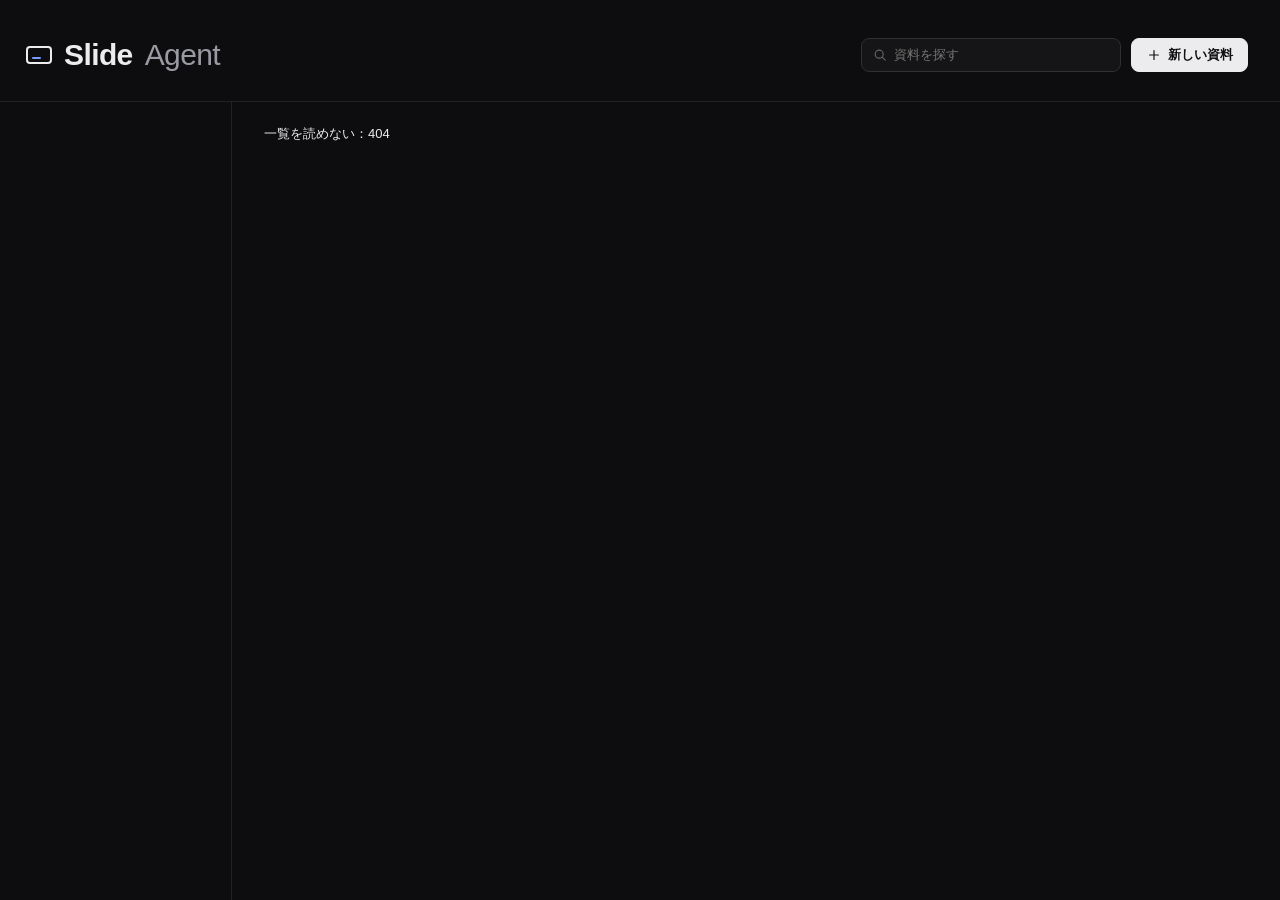
==== commit e9ecbe15: "ホームをフォルダの階層で選べる形にし、画面の配色を見直す - ホーム：上の帯をやめ、大きめの「Slide Agent」を表示。左にフォルダの階層（件数つき）、右に選んだフォルダの資料を更新順で並べる（" ====
--- a/editor/index.html
+++ b/editor/index.html
@@ -3,23 +3,23 @@
 <head>
 <meta charset="utf-8">
 <meta name="viewport" content="width=device-width, initial-scale=1">
-<title>slide-agent</title>
+<title>Slide Agent</title>
 <link rel="stylesheet" href="/editor/app.css">
 </head>
 <body class="mode-home">
 
-<!-- 上の帯：左＝資料名と保存状態／中央＝編集の道具／右＝確かめる・見せる・書き出す。アイコンは app.js の ICONS から入る -->
-<header id="top">
+<!-- 上の帯（編集画面だけ）：左＝資料名と保存状態／中央＝編集の道具／右＝確かめる・見せる・書き出す。アイコンは app.js の ICONS から入る -->
+<header id="top" class="doc-only">
   <div class="top-left">
-    <button id="homeBtn" class="brand" title="資料の一覧（⌘O）">slide-agent</button>
-    <div class="doc-title doc-only">
+    <button id="homeBtn" class="icon" data-icon="back" title="資料の一覧に戻る（⌘O）"></button>
+    <div class="doc-title">
       <span id="deckFolder" class="folder"></span>
       <span id="deckName"></span>
       <span id="status" class="status"></span>
     </div>
   </div>
 
-  <div class="tools top-center doc-only">
+  <div class="tools top-center">
     <button id="undoBtn" class="icon" data-icon="undo" title="元に戻す（⌘Z）" disabled></button>
     <button id="redoBtn" class="icon" data-icon="redo" title="やり直し（⇧⌘Z）" disabled></button>
     <span class="vsep"></span>
@@ -32,22 +32,27 @@
   </div>
 
   <div class="top-right">
-    <div class="tools doc-only">
+    <div class="tools">
       <button id="checkBtn" class="tool" title="はみ出し・画像切れ・小さい文字などを調べる">チェック<span id="checkBadge" class="badge" hidden></span></button>
       <button id="presentBtn" class="tool" data-icon="play" title="このスライドから発表（⌘Enter）／最初から（⇧⌘Enter）">発表</button>
       <button id="exportBtn" class="tool primary has-menu">書き出し</button>
-      <button id="moreBtn" class="icon" data-icon="more" title="その他"></button>
-    </div>
-    <div class="tools home-only">
-      <input id="homeSearch" type="search" placeholder="資料を探す" autocomplete="off">
-      <button id="newDeckBtn" class="tool primary" data-icon="plus">新しい資料</button>
     </div>
   </div>
 </header>
 
-<!-- ホーム：資料の一覧 -->
+<!-- ホーム：左＝フォルダ（階層）／右＝選んだフォルダの資料（更新順） -->
 <main id="home">
-  <div id="homeBody"></div>
+  <header class="home-head">
+    <h1 class="wordmark"><span class="mark"></span>Slide <span>Agent</span></h1>
+    <div class="home-tools">
+      <label class="search"><span data-icon="search"></span><input id="homeSearch" type="search" placeholder="資料を探す" autocomplete="off"></label>
+      <button id="newDeckBtn" class="primary" data-icon="plus">新しい資料</button>
+    </div>
+  </header>
+  <div class="home-cols">
+    <nav id="homeNav" aria-label="フォルダ"></nav>
+    <section id="homeBody"></section>
+  </div>
 </main>
 
 <!-- 編集画面 -->
--- a/editor/app.css
+++ b/editor/app.css
@@ -1,20 +1,22 @@
 /* slide-agent 編集画面。資料が一番目立つように、画面側は濃いニュートラルグレーで控えめに。 */
 :root {
-  --bg: #141416;
-  --panel: #1c1c1f;
-  --panel2: #252529;
-  --hover: #2e2e33;
-  --line: #2c2c31;
-  --line2: #3a3a40;
-  --text: #ececee;
-  --sub: #a1a1a8;
-  --faint: #6e6e76;
-  --blue: #4d8dff;
-  --blue-soft: rgba(77, 141, 255, .15);
-  --blue-text: #cfe0ff;
-  --green: #3fb27f;
-  --amber: #e2a43b;
-  --red: #e5534b;
+  /* 画面は黒に近いグラファイト。主役の資料より目立たせない。強調は白、選択は落ち着いた青 */
+  --bg: #0d0d0f;          /* いちばん奥（スライドの周り・ホーム） */
+  --panel: #151517;       /* 上の帯・左右のパネル */
+  --panel2: #1d1d20;      /* 入力欄・ボタン */
+  --hover: #26262a;
+  --line: #222226;
+  --line2: #2f2f34;
+  --text: #ececef;
+  --sub: #9a9aa3;
+  --faint: #63636b;
+  --accent: #7b9bff;      /* 選択・フォーカス */
+  --accent-soft: rgba(123, 155, 255, .14);
+  --accent-text: #d3ddff;
+  --on: #2c2c31;          /* 押されている状態（切り替えボタン） */
+  --green: #43b581;
+  --amber: #e0a43f;
+  --red: #e5564e;
   --radius: 8px;
   color-scheme: dark;
 }
@@ -39,14 +41,14 @@
 button.small { font-size: 12px; padding: 3px 8px; }
 button.ghost { background: none; border-color: transparent; color: var(--sub); }
 button.ghost:hover:not(:disabled) { background: var(--panel2); color: var(--text); border-color: transparent; }
-button.primary { background: var(--blue); border-color: var(--blue); color: #fff; font-weight: 600; }
-button.primary:hover:not(:disabled) { background: #659dff; border-color: #659dff; }
+button.primary { background: var(--text); border-color: var(--text); color: #111114; font-weight: 600; }
+button.primary:hover:not(:disabled) { background: #fff; border-color: #fff; }
 button.danger:hover:not(:disabled) { color: #ffb3ae; border-color: #7a3631; background: #3a2222; }
-button.on { background: var(--blue-soft); border-color: var(--blue); color: var(--blue-text); }
+button.on { background: var(--on); border-color: var(--line2); color: var(--text); }
 input, textarea, select {
   background: var(--bg); border: 1px solid var(--line2); border-radius: 6px; padding: 6px 8px; outline: none;
 }
-input:focus, textarea:focus, select:focus { border-color: var(--blue); }
+input:focus, textarea:focus, select:focus { border-color: var(--accent); }
 kbd { font-family: inherit; font-size: 11px; background: var(--panel2); border: 1px solid var(--line2); border-radius: 4px; padding: 0 5px; color: var(--sub); }
 
 /* ---- 上の帯 ---- */
@@ -54,8 +56,7 @@
   height: 48px; flex: none; display: grid; grid-template-columns: 1fr auto 1fr; align-items: center; gap: 12px; padding: 0 10px 0 8px;
   border-bottom: 1px solid var(--line); background: var(--panel); position: relative; z-index: 20;
 }
-.brand { background: none; border: none; font-weight: 700; letter-spacing: .02em; padding: 6px 8px; color: var(--text); }
-.brand:hover:not(:disabled) { background: var(--panel2); border: none; }
+#homeBtn { margin-right: 2px; }
 .doc-title { display: flex; align-items: baseline; gap: 6px; min-width: 0; }
 .doc-title .folder { color: var(--faint); white-space: nowrap; overflow: hidden; text-overflow: ellipsis; flex: 0 1 auto; }
 .doc-title .folder:not(:empty)::after { content: " /"; }
@@ -64,27 +65,25 @@
 .status::before { content: "●"; margin-right: 4px; font-size: 8px; vertical-align: 1px; }
 .status.saved::before { color: var(--green); }
 .status.dirty::before { color: var(--amber); }
-.status.saving::before { color: var(--blue); }
+.status.saving::before { color: var(--accent); }
 .status.error { color: #ffb3ae; }
 .status.error::before { color: var(--red); }
 .status:empty::before { content: none; }
 .top-left { display: flex; align-items: center; gap: 6px; min-width: 0; }
 .top-right { display: flex; justify-content: flex-end; min-width: 0; }
-body.mode-home #top { grid-template-columns: 1fr auto; }
 .ic { flex: none; display: block; }
 .tools { display: flex; align-items: center; gap: 4px; }
 .vsep { width: 1px; height: 20px; background: var(--line2); margin: 0 4px; }
 button.tool { display: inline-flex; align-items: center; gap: 5px; height: 30px; padding: 0 9px; white-space: nowrap; background: none; border-color: transparent; color: var(--sub); }
 button.tool:hover:not(:disabled), button.tool.open { background: var(--panel2); color: var(--text); border-color: transparent; }
-button.tool.primary { background: var(--blue); color: #fff; }
-button.tool.primary:hover:not(:disabled), button.tool.primary.open { background: #659dff; color: #fff; }
-button.tool.on { background: var(--blue-soft); color: var(--blue-text); }
+button.tool.primary { background: var(--text); color: #111114; font-weight: 600; }
+button.tool.primary:hover:not(:disabled), button.tool.primary.open { background: #fff; color: #111114; }
+button.tool.on { background: var(--on); color: var(--text); }
 .has-menu .ic-caret { opacity: .6; margin: 0 -3px 0 -2px; }
 .zoom { font-variant-numeric: tabular-nums; min-width: 64px; justify-content: space-between; }
 .badge { min-width: 18px; height: 18px; border-radius: 9px; padding: 0 5px; font-size: 11px; font-weight: 700; display: inline-grid; place-items: center; background: var(--green); color: #08130e; }
 .badge.warn { background: var(--amber); color: #1e1606; }
 .badge.err { background: var(--red); color: #fff; }
-#homeSearch { width: 220px; height: 30px; }
 
 body.mode-home .doc-only { display: none !important; }
 body:not(.mode-home) .home-only { display: none !important; }
@@ -92,43 +91,67 @@
 /* ---- メニュー（上の帯・右クリック） ---- */
 .menu {
   position: fixed; z-index: 60; min-width: 200px; max-height: calc(100vh - 70px); overflow: auto;
-  background: #222226; border: 1px solid var(--line2); border-radius: 10px; padding: 5px;
-  box-shadow: 0 14px 40px rgba(0,0,0,.5);
+  background: #1b1b1e; border: 1px solid var(--line2); border-radius: 10px; padding: 5px;
+  box-shadow: 0 16px 48px rgba(0,0,0,.55);
 }
 .menu-item {
   display: flex; align-items: center; gap: 18px; width: 100%; text-align: left;
   background: none; border: none; border-radius: 6px; padding: 6px 10px; color: var(--text);
 }
-.menu-item:hover:not(:disabled) { background: var(--blue); border: none; color: #fff; }
+.menu-item:hover:not(:disabled) { background: var(--hover); border: none; color: #fff; }
 .menu-item.on::before { content: "✓"; margin-left: -4px; width: 10px; }
 .mi-label { flex: 1; }
 .mi-hint { color: var(--faint); font-size: 12px; }
-.menu-item:hover .mi-hint { color: rgba(255,255,255,.8); }
+.menu-item:hover .mi-hint { color: var(--sub); }
 .menu-sep { height: 1px; background: var(--line2); margin: 5px 4px; }
 .menu-head { font-size: 11px; color: var(--faint); padding: 6px 10px 3px; letter-spacing: .06em; }
 .menu.layouts { display: grid; grid-template-columns: repeat(3, 156px); gap: 6px; padding: 10px; }
 .menu.layouts .menu-head { grid-column: 1 / -1; padding: 0 2px 2px; }
 .layout-item { background: none; border: 1px solid transparent; border-radius: 8px; padding: 5px; display: flex; flex-direction: column; gap: 5px; align-items: stretch; color: var(--sub); font-size: 12px; }
-.layout-item:hover { background: var(--panel2) !important; border-color: var(--blue) !important; color: var(--text); }
+.layout-item:hover { background: var(--panel2) !important; border-color: var(--accent) !important; color: var(--text); }
 .layout-item .lt { width: 144px; height: 81px; border-radius: 4px; overflow: hidden; position: relative; outline: 1px solid var(--line2); background: #fff; }
 .layout-item .lt iframe { width: 1280px; height: 720px; border: 0; transform: scale(.1125); transform-origin: 0 0; pointer-events: none; }
 
 /* ---- ホーム ---- */
-#home { flex: 1; overflow: auto; }
-#homeBody { max-width: 1120px; margin: 0 auto; padding: 28px 28px 60px; }
-.home-sec { margin-bottom: 30px; }
-.home-sec h3 { font-size: 13px; font-weight: 600; color: var(--sub); margin: 0 0 12px; letter-spacing: .04em; }
-.home-grid { display: grid; grid-template-columns: repeat(auto-fill, minmax(220px, 1fr)); gap: 18px; }
-.deck-card { display: flex; flex-direction: column; gap: 8px; background: none; border: none; padding: 0; text-align: left; border-radius: 10px; }
+#home { flex: 1; min-height: 0; display: flex; flex-direction: column; }
+.home-head { flex: none; display: flex; align-items: center; justify-content: space-between; gap: 20px; padding: 32px 32px 24px 26px; }
+.wordmark { margin: 0; font-size: 30px; font-weight: 700; letter-spacing: -.02em; display: flex; align-items: center; gap: 12px; }
+.wordmark span:not(.mark) { color: var(--sub); font-weight: 500; }
+.wordmark .mark { width: 26px; height: 18px; border-radius: 4px; border: 2px solid var(--text); position: relative; }
+.wordmark .mark::after { content: ""; position: absolute; left: 4px; right: 9px; bottom: 3px; height: 2px; border-radius: 1px; background: var(--accent); }
+.home-tools { display: flex; align-items: center; gap: 10px; }
+.search { display: flex; align-items: center; gap: 6px; height: 34px; width: 260px; padding: 0 10px; background: var(--panel); border: 1px solid var(--line2); border-radius: 8px; color: var(--faint); }
+.search:focus-within { border-color: var(--accent); }
+.search input { flex: 1; min-width: 0; border: none; background: none; padding: 0; height: 100%; }
+#newDeckBtn { display: inline-flex; align-items: center; gap: 6px; height: 34px; padding: 0 14px; border-radius: 8px; }
+.home-cols { flex: 1; min-height: 0; display: grid; grid-template-columns: 232px 1fr; border-top: 1px solid var(--line); }
+#homeNav { overflow: auto; padding: 16px 12px 24px 16px; border-right: 1px solid var(--line); display: flex; flex-direction: column; gap: 1px; }
+.nav-head { font-size: 11px; font-weight: 600; letter-spacing: .08em; color: var(--faint); padding: 4px 10px 8px; }
+.nav-row { display: flex; align-items: center; gap: 8px; width: 100%; text-align: left; background: none; border: none; border-radius: 6px; padding: 6px 10px 6px calc(10px + var(--depth) * 18px); color: var(--sub); }
+.nav-row:hover:not(:disabled) { background: var(--panel2); border: none; color: var(--text); }
+.nav-row.on { background: var(--on); color: var(--text); }
+.nav-ic { display: grid; color: var(--faint); }
+.nav-row.on .nav-ic { color: var(--text); }
+.nav-name { flex: 1; min-width: 0; overflow: hidden; text-overflow: ellipsis; white-space: nowrap; }
+.nav-n { font-size: 12px; color: var(--faint); font-variant-numeric: tabular-nums; }
+#homeBody { overflow: auto; padding: 22px 32px 60px; }
+.home-title { display: flex; align-items: baseline; gap: 10px; margin-bottom: 18px; }
+.home-title h2 { margin: 0; font-size: 18px; font-weight: 600; display: flex; align-items: center; gap: 4px; }
+.home-title .crumb { background: none; border: none; padding: 2px 4px; font-size: 18px; font-weight: 600; color: var(--text); border-radius: 6px; }
+.home-title .crumb:not(:last-child) { color: var(--sub); }
+.home-title .crumb:hover:not(:disabled) { background: var(--panel2); border: none; color: var(--text); }
+.home-title .sep { color: var(--faint); font-weight: 400; }
+.home-title .count { color: var(--faint); font-size: 13px; }
+.home-grid { display: grid; grid-template-columns: repeat(auto-fill, minmax(230px, 1fr)); gap: 26px 20px; }
+.deck-card { display: flex; flex-direction: column; gap: 8px; background: none; border: none; padding: 0; text-align: left; border-radius: 10px; min-width: 0; }
 .deck-card:hover:not(:disabled) { background: none; border: none; }
-.deck-card .dthumb { aspect-ratio: 16 / 9; border-radius: 8px; overflow: hidden; position: relative; background: var(--panel2); outline: 1px solid var(--line2); transition: outline-color .12s, transform .12s; }
-.deck-card:hover .dthumb { outline: 2px solid var(--blue); }
+.deck-card .dthumb { aspect-ratio: 16 / 9; border-radius: 8px; overflow: hidden; position: relative; background: var(--panel2); box-shadow: 0 0 0 1px var(--line2); transition: box-shadow .15s, transform .15s; }
+.deck-card:hover .dthumb { box-shadow: 0 0 0 2px var(--accent), 0 12px 30px rgba(0,0,0,.45); transform: translateY(-2px); }
 .deck-card .dthumb iframe { position: absolute; left: 0; top: 0; width: 1280px; height: 720px; border: 0; transform-origin: 0 0; pointer-events: none; opacity: 0; transition: opacity .2s; }
 .deck-card .dthumb iframe.ready { opacity: 1; }
 .deck-card .dname { font-weight: 600; white-space: nowrap; overflow: hidden; text-overflow: ellipsis; padding: 0 2px; }
-.deck-card .dmeta { color: var(--faint); font-size: 12px; margin-top: -6px; padding: 0 2px; }
-.home-empty { text-align: center; color: var(--sub); padding: 80px 0; }
-.home-empty p { margin: 0 0 14px; }
+.deck-card .dmeta { color: var(--faint); font-size: 12px; margin-top: -6px; padding: 0 2px; white-space: nowrap; overflow: hidden; text-overflow: ellipsis; }
+.home-empty, .home-none { color: var(--sub); padding: 60px 0; text-align: center; }
 
 /* ---- メイン ---- */
 #main { flex: 1; min-height: 0; display: grid; grid-template-columns: 192px 1fr 264px; }
@@ -146,16 +169,15 @@
 .thumb { display: flex; gap: 6px; align-items: flex-start; justify-content: center; cursor: pointer; }
 .thumb .num { width: 18px; text-align: right; color: var(--faint); font-size: 11px; padding-top: 2px; font-variant-numeric: tabular-nums; flex: none; }
 .thumb .box {
-  width: 152px; height: 85.5px; border-radius: 4px; overflow: hidden; position: relative; flex: none;
-  outline: 1px solid var(--line2); background: #fff;
+  width: 152px; height: 85.5px; border-radius: 5px; overflow: hidden; position: relative; flex: none;
+  outline: 1px solid var(--line2); outline-offset: 0; background: #fff;
 }
 .thumb .box iframe { width: 1280px; height: 720px; border: 0; transform: scale(.11875); transform-origin: 0 0; pointer-events: none; }
 .thumb:hover .box { outline-color: #5a5a62; }
-.thumb.current .box { outline: 2px solid var(--blue); }
-#thumbs:focus .thumb.current .box { outline: 3px solid var(--blue); }
-.thumb.current .num { color: var(--blue); font-weight: 700; }
-.thumb.drop-before .box { box-shadow: 0 -6px 0 -3px var(--blue); }
-.thumb.drop-after .box { box-shadow: 0 6px 0 -3px var(--blue); }
+.thumb.current .box { outline: 2px solid var(--accent); outline-offset: 2px; }
+.thumb.current .num { color: var(--text); font-weight: 700; }
+.thumb.drop-before .box { box-shadow: 0 -6px 0 -3px var(--accent); }
+.thumb.drop-after .box { box-shadow: 0 6px 0 -3px var(--accent); }
 .thumb.dragging { opacity: .35; }
 .thumb .dot { position: absolute; right: 4px; top: 4px; width: 9px; height: 9px; border-radius: 50%; box-shadow: 0 0 0 2px #fff; }
 .thumb .dot.err { background: var(--red); }
@@ -167,17 +189,17 @@
 #sorter .thumb .box { width: 240px; height: 135px; }
 #sorter .thumb .box iframe { transform: scale(.1875); }
 #sorter .thumb .num { width: auto; padding: 0; }
-#sorter .thumb.drop-before .box { box-shadow: -7px 0 0 -3px var(--blue); }
-#sorter .thumb.drop-after .box { box-shadow: 7px 0 0 -3px var(--blue); }
+#sorter .thumb.drop-before .box { box-shadow: -7px 0 0 -3px var(--accent); }
+#sorter .thumb.drop-after .box { box-shadow: 7px 0 0 -3px var(--accent); }
 
 #center { display: flex; flex-direction: column; min-width: 0; min-height: 0; }
 #stage { flex: 1; min-height: 0; display: flex; overflow: auto; padding: 24px; }
-#frameWrap { position: relative; margin: auto; flex: none; box-shadow: 0 10px 40px rgba(0,0,0,.5); background: #fff; }
-#stage.drop #frameWrap { outline: 3px dashed var(--blue); outline-offset: 6px; }
+#frameWrap { position: relative; margin: auto; flex: none; box-shadow: 0 0 0 1px rgba(255,255,255,.06), 0 18px 50px rgba(0,0,0,.6); background: #fff; }
+#stage.drop #frameWrap { outline: 3px dashed var(--accent); outline-offset: 6px; }
 #frame { position: absolute; left: 0; top: 0; width: 1280px; height: 720px; border: 0; transform-origin: 0 0; background: transparent; }
 #notesPane { flex: none; padding: 0 24px 18px; display: flex; justify-content: center; }
 #notes { height: 64px; resize: none; display: block; background: var(--panel); border-color: var(--line); line-height: 1.6; }
-#notes:focus { border-color: var(--blue); height: 120px; }
+#notes:focus { border-color: var(--accent); height: 120px; }
 
 /* ---- 右パネル（選んだものに合わせて中身が変わる） ---- */
 #inspector { border-left: 1px solid var(--line); background: var(--panel); overflow: auto; padding-bottom: 24px; }
@@ -202,12 +224,12 @@
 .swatches { display: grid; grid-template-columns: repeat(auto-fill, 22px); gap: 8px; }
 .sw { width: 22px; height: 22px; border-radius: 50%; padding: 0; border: 1px solid rgba(255,255,255,.2); }
 .sw:hover:not(:disabled) { border-color: #fff; }
-.sw.on { outline: 2px solid var(--blue); outline-offset: 2px; }
+.sw.on { outline: 2px solid var(--text); outline-offset: 2px; }
 .sw.clear { background: none; border-style: dashed; color: var(--faint); font-size: 11px; line-height: 1; }
 .seg { display: flex; border: 1px solid var(--line2); border-radius: 6px; overflow: hidden; }
 .seg button { flex: 1; border: none; border-radius: 0; background: none; padding: 4px 6px; font-size: 12px; color: var(--sub); }
 .seg button + button { border-left: 1px solid var(--line2); }
-.seg button.on { background: var(--blue-soft); color: var(--blue-text); }
+.seg button.on { background: var(--on); color: var(--text); }
 .num-in { display: flex; gap: 4px; align-items: center; }
 .num-in input { flex: 1; min-width: 0; text-align: center; padding: 4px 6px; }
 .num-in button { width: 26px; height: 26px; padding: 0; }
@@ -217,12 +239,6 @@
 .fmt button { flex: 1; }
 .fmt b { font-weight: 800; }
 .muted-note { color: var(--faint); font-size: 12px; margin: 0 0 10px; line-height: 1.7; }
-.issues { list-style: none; margin: 0 0 10px; padding: 0; display: flex; flex-direction: column; gap: 6px; }
-.issues li { font-size: 12px; line-height: 1.5; padding-left: 16px; position: relative; color: var(--sub); }
-.issues li::before { position: absolute; left: 0; top: 0; }
-.issues li.error::before { content: "✖"; color: var(--red); }
-.issues li.warn::before { content: "△"; color: var(--amber); }
-.issues .where { color: var(--faint); display: block; word-break: break-all; }
 
 /* チェック結果（メニューの中） */
 .check-pop { width: 380px; padding: 6px; }
